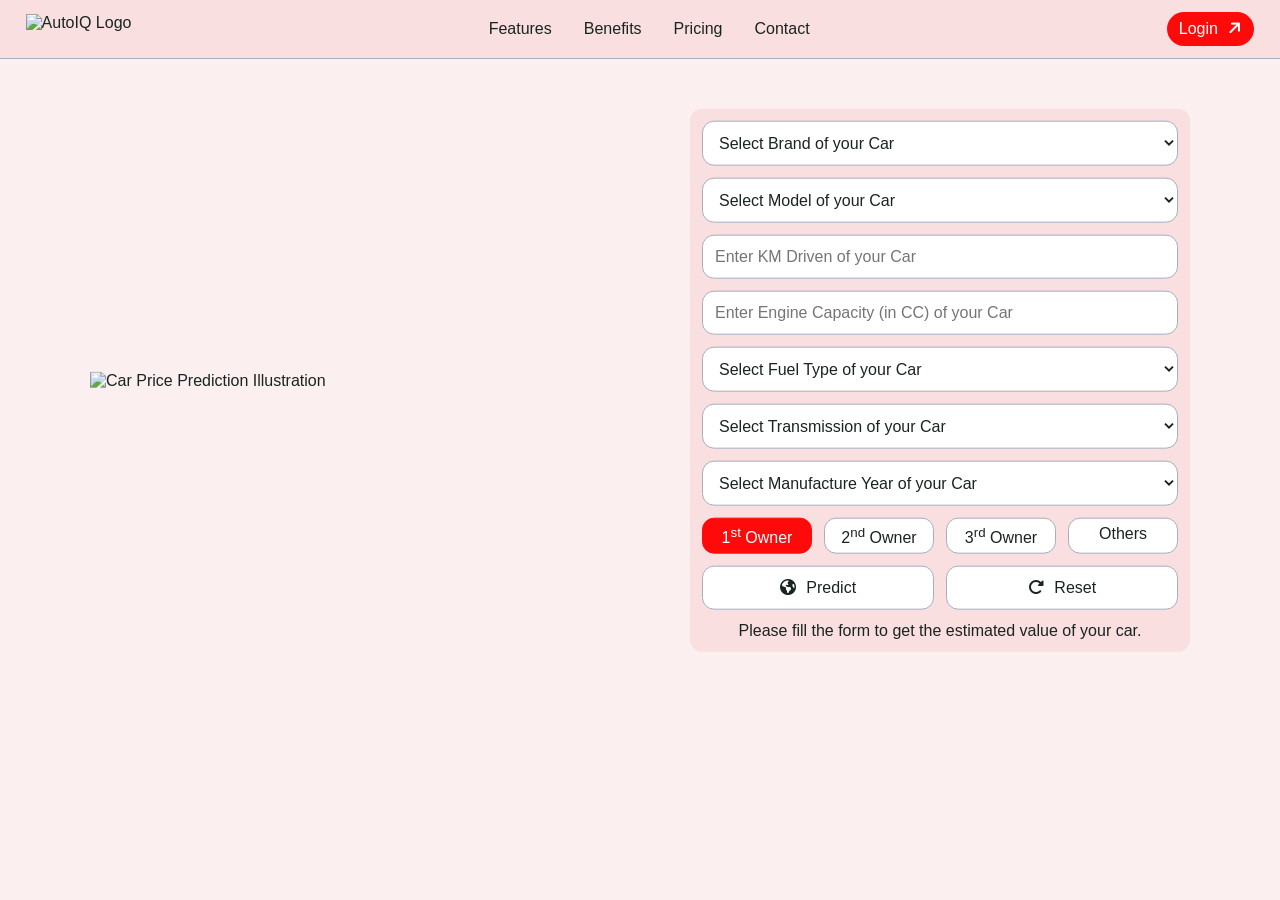
==== index.html @ fac1c82a "feat: redesign website layout and styling" ====
<!DOCTYPE html>
<html lang="en">

<head>
    <meta charset="UTF-8">
    <meta name="viewport" content="width=device-width, initial-scale=1.0">
    <title>AutoIQ by Motor.co</title>

    <!-- Favicon Section -->
    <link rel="icon" type="image/x-icon" href="images/favicon.png">

    <!-- Font Awesome Section -->
    <link rel="stylesheet" href="https://cdnjs.cloudflare.com/ajax/libs/font-awesome/6.5.2/css/all.min.css">

    <!-- Google Fonts Section -->
    <link rel="preconnect" href="https://fonts.googleapis.com">
    <link rel="preconnect" href="https://fonts.gstatic.com" crossorigin>
    <link href="https://fonts.googleapis.com/css2?family=Fugaz+One&display=swap" rel="stylesheet">

    <!-- CSS File Section -->
    <link rel="stylesheet" href="style.css">

    <!-- Fontshare Section -->
    <link href="https://api.fontshare.com/v2/css?f[]=clash-display@1&display=swap" rel="stylesheet">

    <!-- Google Analytics Tag -->
    <script async src="https://www.googletagmanager.com/gtag/js?id=G-4YGZX5TVNK"></script>
    <script>
        window.dataLayer = window.dataLayer || [];
        function gtag() { dataLayer.push(arguments); }
        gtag('js', new Date());
        gtag('config', 'G-4YGZX5TVNK');
    </script>

</head>

<body>

    <!-- Navbar Section -->
    <header class="navbar">

        <div class="logo">
            <img src="images/favicon.png" alt="AutoIQ Logo" loading="lazy">
        </div>

        <nav class="menu">
            <a href="#">Features</a>
            <a href="#">Benefits</a>
            <a href="#">Pricing</a>
            <a href="#">Contact</a>
        </nav>

        <a href="#" class="login-button">
            Login <i class="fa-solid fa-arrow-right"></i>
        </a>

    </header>

    <main class="container">

        <!-- Form Section -->
        <section class="form">

            <div class="hero-image">
                <img src="images/hero_image.png" alt="Car Price Prediction Illustration" loading="lazy">
            </div>

            <form class="prediction" id="predictionForm">

                <div class="form-grid">

                    <!-- Car Brand Input -->
                    <div class="input-group">
                        <select id="brand" required>
                            <option value="">Select Brand of your Car</option>
                            <option value="Maruti">Maruti</option>
                            <option value="Tata">Tata</option>
                            <option value="Nissan">Nissan</option>
                            <option value="Renault">Renault</option>
                            <option value="Hyundai">Hyundai</option>
                            <option value="Honda">Honda</option>
                            <option value="KIA">KIA</option>
                            <option value="MG">MG</option>
                            <option value="Ford">Ford</option>
                            <option value="Skoda">Skoda</option>
                            <option value="Volkswagen">Volkswagen</option>
                            <option value="Mahindra">Mahindra</option>
                            <option value="Toyota">Toyota</option>
                            <option value="Jeep">Jeep</option>
                            <option value="Datsun">Datsun</option>
                            <option value="Audi">Audi</option>
                            <option value="BMW">BMW</option>
                            <option value="Mercedes">Mercedes</option>
                        </select>
                    </div>

                    <!-- Car Model Input -->
                    <div class="input-group">
                        <select id="model" required>
                            <option value="">Select Model of your Car</option>
                        </select>
                    </div>

                    <!-- KM Driven Input -->
                    <div class="input-group">
                        <input id="km_driven" placeholder="Enter KM Driven of your Car" type="number" min="0" required>
                    </div>

                    <!-- Engine Capacity Input -->
                    <div class="input-group">
                        <input id="engine_capacity" placeholder="Enter Engine Capacity (in CC) of your Car"
                            type="number" min="0" required>
                    </div>

                    <!-- Fuel Type Input -->
                    <div class="input-group">
                        <select id="fuel_type" required>
                            <option value="">Select Fuel Type of your Car</option>
                            <option value="Petrol">Petrol</option>
                            <option value="Diesel">Diesel</option>
                            <option value="CNG">CNG</option>
                        </select>
                    </div>

                    <!-- Transmission Input -->
                    <div class="input-group">
                        <select id="transmission" required>
                            <option value="">Select Transmission of your Car</option>
                            <option value="Automatic">Automatic</option>
                            <option value="Manual">Manual</option>
                        </select>
                    </div>

                    <!-- Manufacture Year Input -->
                    <div class="input-group">
                        <select id="year" required>
                            <option value="">Select Manufacture Year of your Car</option>
                            <option value="2010">2010</option>
                            <option value="2011">2011</option>
                            <option value="2012">2012</option>
                            <option value="2013">2013</option>
                            <option value="2014">2014</option>
                            <option value="2015">2015</option>
                            <option value="2016">2016</option>
                            <option value="2017">2017</option>
                            <option value="2018">2018</option>
                            <option value="2019">2019</option>
                            <option value="2020">2020</option>
                            <option value="2021">2021</option>
                            <option value="2022">2022</option>
                            <option value="2023">2023</option>
                            <option value="2024">2024</option>
                        </select>
                    </div>

                </div>

                <!-- Owner Input -->
                <fieldset id="owner" class="owner">
                    <input type="radio" id="owner1" name="owner_type" value="1st owner" checked>
                    <label for="owner1">1<sup>st</sup> Owner</label>
                    <input type="radio" id="owner2" name="owner_type" value="2nd owner">
                    <label for="owner2">2<sup>nd</sup> Owner</label>
                    <input type="radio" id="owner3" name="owner_type" value="3rd owner">
                    <label for="owner3">3<sup>rd</sup> Owner</label>
                    <input type="radio" id="owner4" name="owner_type" value="Others">
                    <label for="owner4">Others</label>
                </fieldset>

                <!-- Form Button Section -->
                <div class="form-button">
                    <button type="button" onclick="predict()"><i class="fa-solid fa-earth-americas"></i>
                        Predict</button>
                    <button type="button" onclick="resetForm()"><i class="fa-solid fa-rotate-right"></i>
                        Reset</button>
                </div>

                <!-- Prediction Result -->
                <div id="result" class="result-box">
                    Please fill the form to get the estimated value of your car.
                </div>

            </form>

        </section>

    </main>

    <!-- Javascript File Section -->
    <script src="script.js" defer></script>

</body>

</html>
---- style.css ----
/* Global CSS */
* {
    margin: 0;
    padding: 0;
    box-sizing: border-box;
}

/* Body Section */
body {
    font-family: "Clash Display", sans-serif;
    background-color: #FBEFEF;
    color: #1A2421;
}

body::-webkit-scrollbar {
    display: none;
}

/* Navbar Section */
.navbar {
    display: flex;
    flex-direction: row;
    align-items: center;
    justify-content: space-between;
    position: fixed;
    text-align: center;
    top: 0;
    width: 100%;
    padding: 12px 2%;
    font-size: medium;
    background-color: #F9DFDF;
    border-bottom: 1px solid #A6AEBF;
    z-index: 99999;
}

/* Logo Section */
.logo {
    display: flex;
    align-items: center;
    justify-content: center;
}

.logo img {
    width: auto;
    height: 30px;
}

.logo img:hover {
    animation: spin 2s infinite;
    cursor: pointer;
}

@keyframes spin {
    from {
        transform: rotate(0deg);
    }

    to {
        transform: rotate(360deg);
    }
}

/* Menu Section */
.menu {
    display: flex;
    align-items: center;
    justify-content: center;
    gap: 2em;
}

.menu a {
    text-decoration: none;
    color: #1A2421;
}

.menu a:hover {
    color: #FE0A0B;
}

/* Login Button Section */
.login-button {
    text-decoration: none;
    padding: 8px 12px;
    cursor: pointer;
    background-color: #FE0A0B;
    color: white;
    border-radius: 100px;
}

.login-button i {
    margin-left: 6px;
}

.login-button .fa-arrow-right {
    transform: rotate(-45deg);
    transition: all 0.3s ease-in-out;
}

.login-button:hover .fa-arrow-right {
    transform: rotate(0deg);
}

/* Container Section */
.container {
    display: flex;
    align-items: center;
    justify-content: center;
    max-width: 1200px;
    margin: 0 auto;
}

/* Form Section */
.form {
    display: flex;
    flex-direction: row;
    align-items: center;
    justify-content: center;
    flex-wrap: wrap;
    transform: translate(0%, 20%);
}

.hero-image {
    flex: 1;
    display: flex;
    align-items: center;
    justify-content: center;
}

.hero-image img {
    width: 100%;
    min-width: 600px;
    max-width: 650px;
    height: auto;
}

.prediction {
    flex: 1;
    display: flex;
    flex-direction: column;
    width: 500px;
    max-width: 500px;
    padding: 12px;
    background-color: #F9DFDF;
    border-radius: 12px;
}

/* Model Input Section */
.form-grid {
    display: flex;
    flex-direction: column;
    gap: 12px;
    width: 100%;
    color: #1A2421;
    border-radius: 12px;
}

.input-group {
    width: 100%;
}

input[type="text"],
input[type="number"],
select {
    width: 100%;
    font-family: "Clash Display", sans-serif;
    font-size: medium;
    padding: 12px;
    background-color: white;
    color: #1A2421;
    border: 1px solid #A6AEBF;
    border-radius: 12px;
}

input[type="text"]:focus,
input[type="number"]:focus,
select:focus {
    outline: none;
    border: 1px solid #1A2421;
}

.owner {
    display: grid;
    grid-template-columns: repeat(4, 1fr);
    gap: 12px;
    margin-top: 12px;
    margin-bottom: 12px;
    width: 100%;
    border: none;
}

.owner input[type="radio"] {
    display: none;
}

.owner label {
    user-select: none;
    cursor: pointer;
    font-size: medium;
    text-align: center;
    padding: 6px 0;
    background-color: white;
    color: #1A2421;
    border: 1px solid #A6AEBF;
    border-radius: 12px;
    transition: 0.3s all ease-in-out;
}

.owner input[type="radio"]:checked+label {
    background-color: #FE0A0B;
    color: white;
    border: 1px solid #FE0A0B;
}

/* Button Section */
.form-button {
    display: flex;
    flex-direction: row;
    gap: 12px;
}

.form-button button {
    user-select: none;
    cursor: pointer;
    font-family: "Clash Display", sans-serif;
    font-size: medium;
    text-align: center;
    padding: 12px;
    width: 100%;
    background-color: white;
    color: #1A2421;
    border: 1px solid #A6AEBF;
    border-radius: 12px;
    transition: all 0.3s ease-in-out;
}

.form-button i {
    margin-right: 6px;
}

.form-button button:hover {
    background-color: #FE0A0B;
    color: white;
    border: 1px solid #FE0A0B;
}

/* Prediction Result */
.result-box {
    display: flex;
    align-items: center;
    justify-content: center;
    text-align: center;
    width: 100%;
    margin-top: 12px;
    font-size: medium;
    color: #1A2421;
    word-wrap: break-word;
}

.loading {
    display: flex;
    align-items: center;
    justify-content: center;
    text-align: center;
    width: 100%;
    margin-top: 12px;
    font-size: medium;
    color: #1A2421;
    word-wrap: break-word;
}

.loading i {
    margin-right: 6px;
}

.result-success {
    display: flex;
    align-items: center;
    justify-content: center;
    text-align: center;
    width: 100%;
    margin-top: 12px;
    font-size: medium;
    color: #0F7B21;
}

.result-error {
    display: flex;
    align-items: center;
    justify-content: center;
    text-align: center;
    width: 100%;
    margin-top: 12px;
    font-size: medium;
    color: #FE0A0B;
}

/* Responsive Section */

/* Large Tablet / Small Laptop */
@media (max-width: 1100px) {

    .container {
        padding: 0 20px;
    }

    .form {
        flex-direction: column;
        gap: 30px;
        transform: translate(0, 120px);
        padding-bottom: 30px;
    }

    .hero-image img {
        min-width: 0;
        max-width: 500px;
    }

    .prediction {
        width: 100%;
        max-width: 500px;
    }

}

/* Tablet */
@media (max-width: 768px) {

    .menu {
        display: none;
    }

    .navbar {
        padding: 12px 20px;
    }

    .form {
        flex-direction: column;
        gap: 30px;
        transform: translate(0, 110px);
        padding-bottom: 30px;
    }

    .hero-image img {
        min-width: 0;
        max-width: 420px;
    }

    .prediction {
        width: 100%;
        max-width: 450px;
    }

    .owner {
        grid-template-columns: repeat(2, 1fr);
    }

}

/* Mobile */
@media (max-width: 600px) {

    * {
        -webkit-tap-highlight-color: transparent;
    }

    .container {
        padding: 0 16px;
    }

    .form {
        flex-direction: column;
        gap: 24px;
        transform: translate(0, 100px);
        padding-bottom: 30px;
    }

    .hero-image img {
        max-width: 400px;
    }

    .prediction {
        max-width: 450px;
    }

    .owner {
        grid-template-columns: repeat(4, 1fr);
    }

    .owner label {
        font-size: small;
    }

    .form-button {
        flex-direction: row;
    }

    .form-button button {
        font-size: small;
    }

    .result-box,
    .loading,
    .result-success,
    .result-error {
        font-size: small;
    }

}
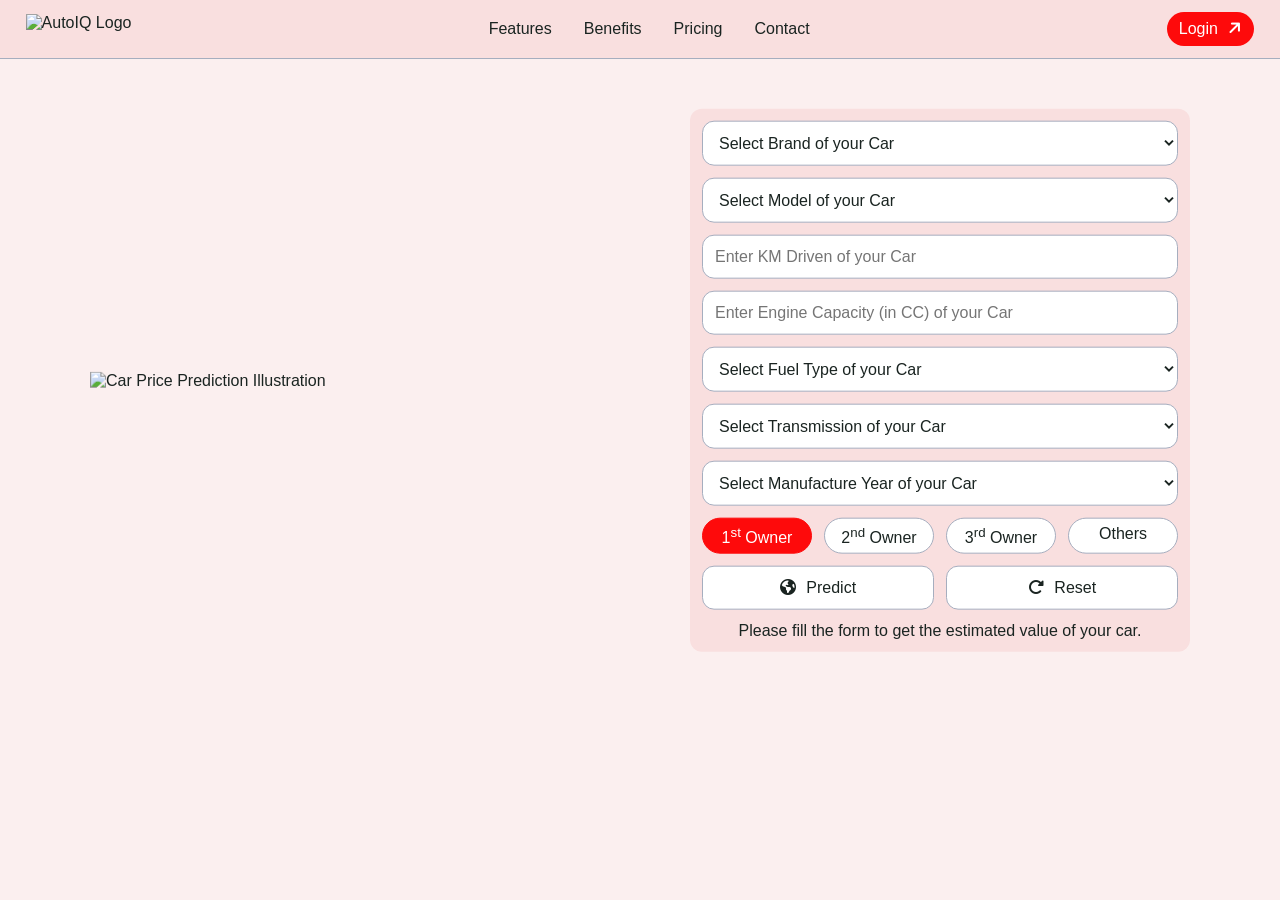
==== commit 15e39acf: "chore: update frontend title in index.html" ====
--- a/index.html
+++ b/index.html
@@ -4,7 +4,7 @@
 <head>
     <meta charset="UTF-8">
     <meta name="viewport" content="width=device-width, initial-scale=1.0">
-    <title>AutoIQ by Motor.co</title>
+    <title>AutoIQ</title>
 
     <!-- Favicon Section -->
     <link rel="icon" type="image/x-icon" href="images/favicon.png">
--- a/style.css
+++ b/style.css
@@ -181,6 +181,7 @@
 .owner {
     display: grid;
     grid-template-columns: repeat(4, 1fr);
+    justify-content: center;
     gap: 12px;
     margin-top: 12px;
     margin-bottom: 12px;
@@ -201,7 +202,7 @@
     background-color: white;
     color: #1A2421;
     border: 1px solid #A6AEBF;
-    border-radius: 12px;
+    border-radius: 100px;
     transition: 0.3s all ease-in-out;
 }
 
@@ -307,7 +308,6 @@
         flex-direction: column;
         gap: 30px;
         transform: translate(0, 120px);
-        padding-bottom: 30px;
     }
 
     .hero-image img {
@@ -324,6 +324,10 @@
 
 /* Tablet */
 @media (max-width: 768px) {
+
+    * {
+        -webkit-tap-highlight-color: transparent;
+    }
 
     .menu {
         display: none;
@@ -337,7 +341,6 @@
         flex-direction: column;
         gap: 30px;
         transform: translate(0, 110px);
-        padding-bottom: 30px;
     }
 
     .hero-image img {
@@ -351,7 +354,7 @@
     }
 
     .owner {
-        grid-template-columns: repeat(2, 1fr);
+        grid-template-columns: repeat(4, 1fr);
     }
 
 }
@@ -371,7 +374,7 @@
         flex-direction: column;
         gap: 24px;
         transform: translate(0, 100px);
-        padding-bottom: 30px;
+        padding-bottom: 15px;
     }
 
     .hero-image img {
@@ -383,7 +386,7 @@
     }
 
     .owner {
-        grid-template-columns: repeat(4, 1fr);
+        grid-template-columns: repeat(2, 1fr);
     }
 
     .owner label {
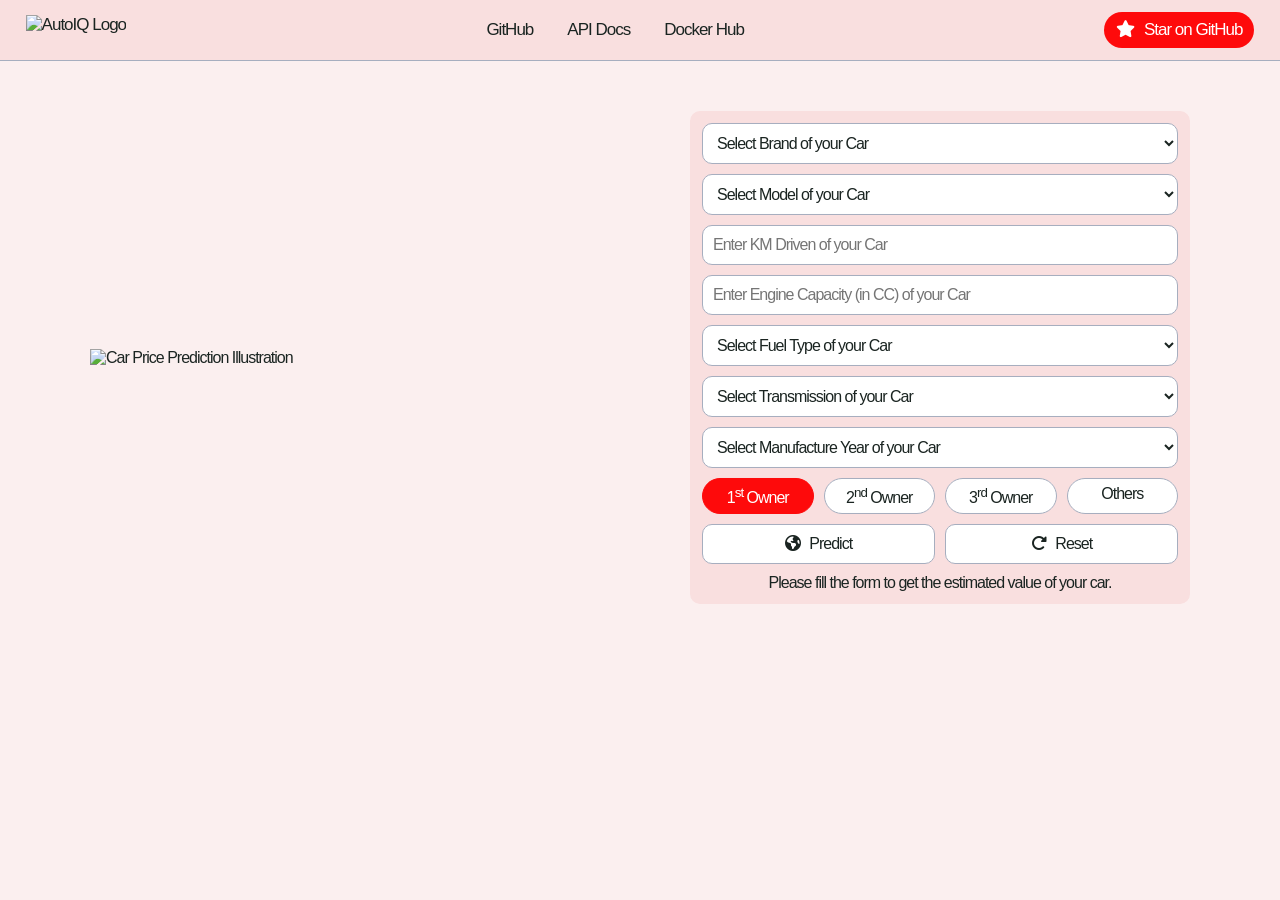
==== commit cc9cee2c: "feat: update frontend UI with improved styling and layout" ====
--- a/index.html
+++ b/index.html
@@ -4,7 +4,7 @@
 <head>
     <meta charset="UTF-8">
     <meta name="viewport" content="width=device-width, initial-scale=1.0">
-    <title>AutoIQ</title>
+    <title>AutoIQ : Used Car Pricing System</title>
 
     <!-- Favicon Section -->
     <link rel="icon" type="image/x-icon" href="images/favicon.png">
@@ -12,16 +12,14 @@
     <!-- Font Awesome Section -->
     <link rel="stylesheet" href="https://cdnjs.cloudflare.com/ajax/libs/font-awesome/6.5.2/css/all.min.css">
 
-    <!-- Google Fonts Section -->
-    <link rel="preconnect" href="https://fonts.googleapis.com">
-    <link rel="preconnect" href="https://fonts.gstatic.com" crossorigin>
-    <link href="https://fonts.googleapis.com/css2?family=Fugaz+One&display=swap" rel="stylesheet">
-
     <!-- CSS File Section -->
     <link rel="stylesheet" href="style.css">
 
     <!-- Fontshare Section -->
-    <link href="https://api.fontshare.com/v2/css?f[]=clash-display@1&display=swap" rel="stylesheet">
+    <link href="https://api.fontshare.com/v2/css?f[]=chillax@1&display=swap" rel="stylesheet">
+
+    <!-- Image Preload Section -->
+    <link rel="preload" as="image" href="images/hero_image.png">
 
     <!-- Google Analytics Tag -->
     <script async src="https://www.googletagmanager.com/gtag/js?id=G-4YGZX5TVNK"></script>
@@ -44,14 +42,13 @@
         </div>
 
         <nav class="menu">
-            <a href="#">Features</a>
-            <a href="#">Benefits</a>
-            <a href="#">Pricing</a>
-            <a href="#">Contact</a>
+            <a href="https://github.com/themrityunjaypathak/AutoIQ" target="_blank">GitHub</a>
+            <a href="https://autoiq.onrender.com/docs" target="_blank">API Docs</a>
+            <a href="https://hub.docker.com/r/themrityunjaypathak/autoiq" target="_blank">Docker Hub</a>
         </nav>
 
-        <a href="#" class="login-button">
-            Login <i class="fa-solid fa-arrow-right"></i>
+        <a href="https://github.com/themrityunjaypathak/AutoIQ" class="star-button" target="_blank">
+            <i class="fa-solid fa-star"></i> Star on GitHub
         </a>
 
     </header>
@@ -62,7 +59,7 @@
         <section class="form">
 
             <div class="hero-image">
-                <img src="images/hero_image.png" alt="Car Price Prediction Illustration" loading="lazy">
+                <img src="images/hero_image.png" alt="Car Price Prediction Illustration" fetchpriority="high">
             </div>
 
             <form class="prediction" id="predictionForm">
--- a/style.css
+++ b/style.css
@@ -7,7 +7,8 @@
 
 /* Body Section */
 body {
-    font-family: "Clash Display", sans-serif;
+    font-family: "Chillax", sans-serif;
+    letter-spacing: -1px;
     background-color: #FBEFEF;
     color: #1A2421;
 }
@@ -27,7 +28,7 @@
     top: 0;
     width: 100%;
     padding: 12px 2%;
-    font-size: medium;
+    font-size: 17px;
     background-color: #F9DFDF;
     border-bottom: 1px solid #A6AEBF;
     z-index: 99999;
@@ -77,8 +78,8 @@
     color: #FE0A0B;
 }
 
-/* Login Button Section */
-.login-button {
+/* Star Button Section */
+.star-button {
     text-decoration: none;
     padding: 8px 12px;
     cursor: pointer;
@@ -87,17 +88,23 @@
     border-radius: 100px;
 }
 
-.login-button i {
-    margin-left: 6px;
-}
-
-.login-button .fa-arrow-right {
-    transform: rotate(-45deg);
-    transition: all 0.3s ease-in-out;
-}
-
-.login-button:hover .fa-arrow-right {
-    transform: rotate(0deg);
+.star-button i {
+    margin-right: 6px;
+}
+
+.star-button:hover .fa-star {
+    animation: spin 2s infinite;
+    cursor: pointer;
+}
+
+@keyframes spin {
+    from {
+        transform: rotate(0deg);
+    }
+
+    to {
+        transform: rotate(360deg);
+    }
 }
 
 /* Container Section */
@@ -116,7 +123,7 @@
     align-items: center;
     justify-content: center;
     flex-wrap: wrap;
-    transform: translate(0%, 20%);
+    transform: translate(0%, 22.5%);
 }
 
 .hero-image {
@@ -141,17 +148,17 @@
     max-width: 500px;
     padding: 12px;
     background-color: #F9DFDF;
-    border-radius: 12px;
+    border-radius: 10px;
 }
 
 /* Model Input Section */
 .form-grid {
     display: flex;
     flex-direction: column;
-    gap: 12px;
-    width: 100%;
-    color: #1A2421;
-    border-radius: 12px;
+    gap: 10px;
+    width: 100%;
+    color: #1A2421;
+    border-radius: 10px;
 }
 
 .input-group {
@@ -162,13 +169,14 @@
 input[type="number"],
 select {
     width: 100%;
-    font-family: "Clash Display", sans-serif;
-    font-size: medium;
-    padding: 12px;
+    font-family: "Chillax", sans-serif;
+    letter-spacing: -1px;
+    font-size: medium;
+    padding: 10px;
     background-color: white;
     color: #1A2421;
     border: 1px solid #A6AEBF;
-    border-radius: 12px;
+    border-radius: 10px;
 }
 
 input[type="text"]:focus,
@@ -182,9 +190,9 @@
     display: grid;
     grid-template-columns: repeat(4, 1fr);
     justify-content: center;
-    gap: 12px;
-    margin-top: 12px;
-    margin-bottom: 12px;
+    gap: 10px;
+    margin-top: 10px;
+    margin-bottom: 10px;
     width: 100%;
     border: none;
 }
@@ -216,21 +224,22 @@
 .form-button {
     display: flex;
     flex-direction: row;
-    gap: 12px;
+    gap: 10px;
 }
 
 .form-button button {
     user-select: none;
     cursor: pointer;
-    font-family: "Clash Display", sans-serif;
-    font-size: medium;
-    text-align: center;
-    padding: 12px;
+    font-family: "Chillax", sans-serif;
+    letter-spacing: -1px;
+    font-size: medium;
+    text-align: center;
+    padding: 10px;
     width: 100%;
     background-color: white;
     color: #1A2421;
     border: 1px solid #A6AEBF;
-    border-radius: 12px;
+    border-radius: 10px;
     transition: all 0.3s ease-in-out;
 }
 
@@ -251,7 +260,7 @@
     justify-content: center;
     text-align: center;
     width: 100%;
-    margin-top: 12px;
+    margin-top: 10px;
     font-size: medium;
     color: #1A2421;
     word-wrap: break-word;
@@ -263,7 +272,7 @@
     justify-content: center;
     text-align: center;
     width: 100%;
-    margin-top: 12px;
+    margin-top: 10px;
     font-size: medium;
     color: #1A2421;
     word-wrap: break-word;
@@ -279,7 +288,7 @@
     justify-content: center;
     text-align: center;
     width: 100%;
-    margin-top: 12px;
+    margin-top: 10px;
     font-size: medium;
     color: #0F7B21;
 }
@@ -290,7 +299,7 @@
     justify-content: center;
     text-align: center;
     width: 100%;
-    margin-top: 12px;
+    margin-top: 10px;
     font-size: medium;
     color: #FE0A0B;
 }
@@ -372,7 +381,6 @@
 
     .form {
         flex-direction: column;
-        gap: 24px;
         transform: translate(0, 100px);
         padding-bottom: 15px;
     }
@@ -386,7 +394,7 @@
     }
 
     .owner {
-        grid-template-columns: repeat(2, 1fr);
+        grid-template-columns: repeat(4, 1fr);
     }
 
     .owner label {
